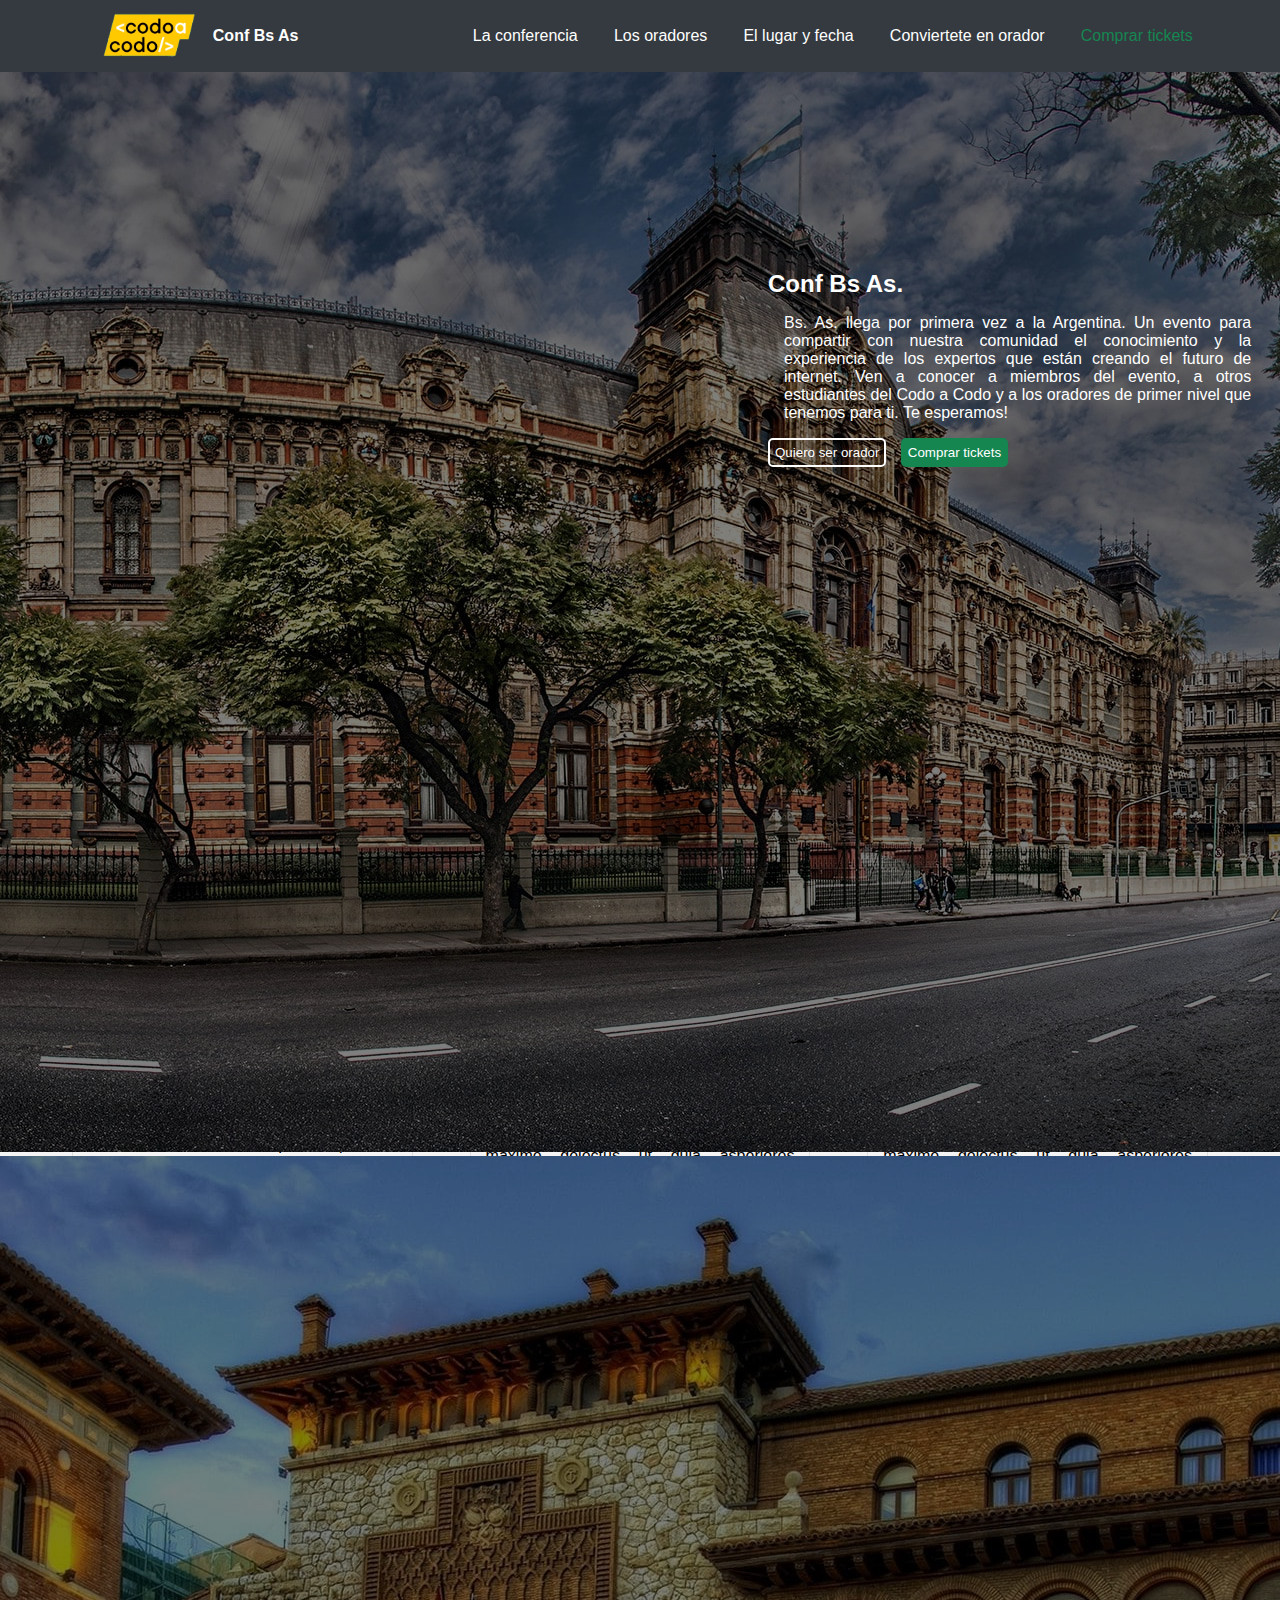
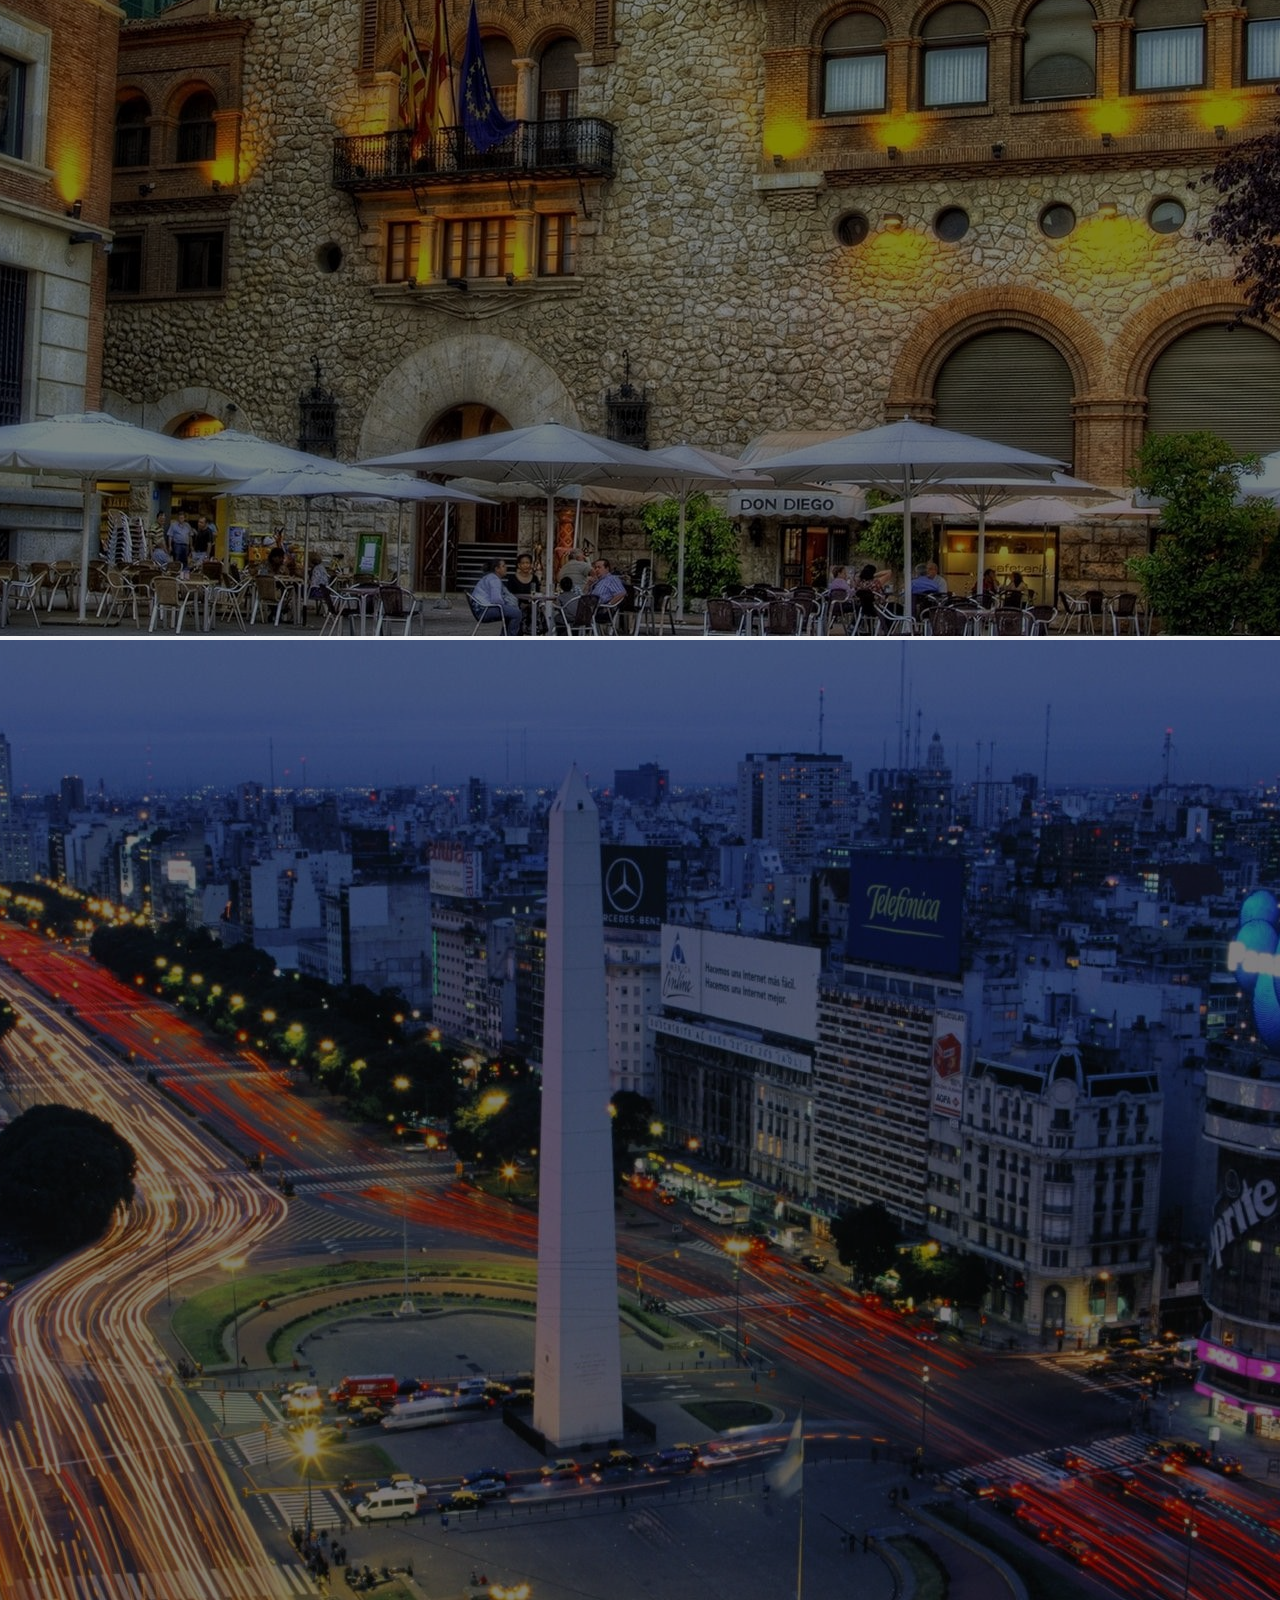
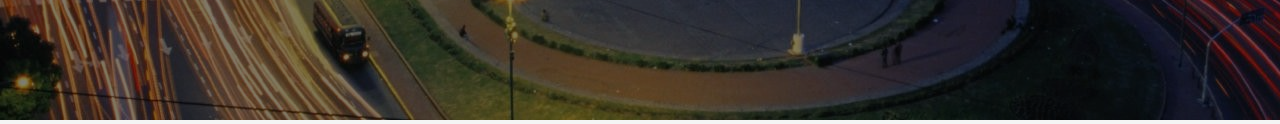
==== index.html @ 7a4472c9 "diseño del sitio" ====
<!DOCTYPE html>
<html lang="es">

<head>
    <meta charset="UTF-8">
    <meta name="viewport" content="width=device-width, initial-scale=1.0">

    <title>Conferencia Bs. As</title>

    <link rel="stylesheet" href="css/main.css">
    <link href="https://cdn.jsdelivr.net/npm/bootstrap@5.3.2/dist/css/bootstrap.min.css" rel="stylesheet"
        integrity="sha384-T3c6CoIi6uLrA9TneNEoa7RxnatzjcDSCmG1MXxSR1GAsXEV/Dwwykc2MPK8M2HN" crossorigin="anonymous">
    <script src="https://cdn.jsdelivr.net/npm/bootstrap@5.3.2/dist/js/bootstrap.bundle.min.js"
        integrity="sha384-C6RzsynM9kWDrMNeT87bh95OGNyZPhcTNXj1NW7RuBCsyN/o0jlpcV8Qyq46cDfL"
        crossorigin="anonymous"></script>
    <link rel="icon" href="img/icono.ico">
</head>

<body>
    <header>
        <div class="logo">
            <a href="index.html">
                <img src="img/logo.png" alt="logo">
                <h1>Conf Bs As</h1>
            </a>
        </div>
        <label for="menu-toggle" class="menu-icon">&#9776;</label>
        <input type="checkbox" class="menu-toggle" id="menu-toggle">
        <nav class="menu" class="nav" id="nav">
            <ul class="nav-list">
                <li><a href="#">La conferencia</a></li>
                <li><a href="#losOradores">Los oradores</a></li>
                <li><a href="#lugarFecha">El lugar y fecha</a></li>
                <li><a href="#seOrador">Conviertete en orador</a></li>
                <li><a href="comprarTicket.html" class="menuItemColorGreen">Comprar tickets</a></li>
            </ul>
        </nav>
    </header>

    <main>
        <section class="section-carousel" id="carouselExampleAutoplaying" class="carousel slide" data-bs-ride="carousel"
            data-bs-interval="4000" data-bs-pause="false">
            <div class="carousel-inner">
                <div class="carousel-item active">
                    <img src="img/carousel/ba1-min.jpg" class="d-block w-100" alt="...">
                </div>
                <div class="carousel-item">
                    <img src="img/carousel/ba2-min.jpg" class="d-block w-100" alt="...">
                </div>
                <div class="carousel-item">
                    <img src="img/carousel/ba3-min.jpg" class="d-block w-100" alt="...">
                </div>
            </div>
        </section>
        <section class="section-carousel-leyenda">
            <div class="carousel-leyenda-titulo">
                <h2>Conf Bs As.</h2>
            </div>
            <div class="carousel-leyenda-detalle">
                <p>Bs. As. llega por primera vez a la Argentina. Un evento para compartir con nuestra comunidad el
                    conocimiento y la
                    experiencia de los expertos que están creando el futuro de internet. Ven a conocer a miembros
                    del evento, a otros estudiantes del Codo a Codo y a los oradores de primer nivel que tenemos
                    para ti. Te esperamos!
                </p>
            </div>
            <div class="carousel-leyenda-botones">
                <a href="#seOrador"><button class="carousel-btn-orador">Quiero ser orador</button></a>
                <a href="#seOrador"><button class="carousel-btn-tickets">Comprar tickets</button></a>
            </div>
        </section>

        <section id="losOradores" class="titulo-section-oradores">
            <h2><span id="titulo-parte-oradores">CONOCE A LOS</span><br><strong>ORADORES</strong></h2>
        </section>
        <section class="section-tarjetas-oradores">
            <div class="unaTarjeta">
                <figure>
                    <img src="img/tarjetas/steve-min.jpg" alt="">
                </figure>
                <div class="tarjeta-botones">
                    <div class="tarjeta-botones-b1">
                        <h3>JavaScript</h3>
                    </div>
                    <div class="tarjeta-botones-b2">
                        <h3>React</h3>
                    </div>
                </div>
                <div class="tarjeta-titulo">
                    <h2>Steve Jobs</h2>
                </div>
                <div class="cuerpo-tarjeta">
                    <p>Lorem ipsum dolor sit amet, consectetur adipisicing elit. Quisquam fugiat tempora eius ad, unde
                        repellendus repudiandae maxime delectus ut quia asperiores inventore odio cumque quasi
                        consequuntur. Vitae optio aut architecto!</p>
                </div>
            </div>
            <div class="unaTarjeta">
                <figure>
                    <img src="img/tarjetas/bill-min.jpg" alt="">
                </figure>
                <div class="tarjeta-botones">
                    <div class="tarjeta-botones-b1">
                        <h3>JavaScript</h3>
                    </div>
                    <div class="tarjeta-botones-b2">
                        <h3>React</h3>
                    </div>
                </div>
                <div class="tarjeta-titulo">
                    <h2>Bill Gates</h2>
                </div>
                <div class="cuerpo-tarjeta">
                    <p>Lorem ipsum dolor sit amet, consectetur adipisicing elit. Quisquam fugiat tempora eius ad, unde
                        repellendus repudiandae maxime delectus ut quia asperiores inventore odio cumque quasi
                        consequuntur. Vitae optio aut architecto!</p>
                </div>
            </div>
            <div class="unaTarjeta">
                <figure>
                    <img src="img/tarjetas/ada-min.jpeg" alt="">
                </figure>
                <div class="tarjeta-botones">
                    <div class="tarjeta-botones-b1-ada">
                        <h3>Negocios</h3>
                    </div>
                    <div class="tarjeta-botones-b2-ada">
                        <h3>Startups</h3>
                    </div>
                </div>
                <div class="tarjeta-titulo">
                    <h2>Ada Lovelace</h2>
                </div>
                <div class="cuerpo-tarjeta">
                    <p>Lorem ipsum dolor sit amet, consectetur adipisicing elit. Quisquam fugiat tempora eius ad, unde
                        repellendus repudiandae maxime delectus ut quia asperiores inventore odio cumque quasi
                        consequuntur. Vitae optio aut architecto!</p>
                </div>
            </div>
        </section>
        <br>


        <section id="lugarFecha" class="bsasOctubre">

            <img src="img/BsAsOctubre/001.jpg" alt="">

            <div class="bsasOctubre-contenido">
                <div class="bsasOctubre-contenido-titulo">
                    <h2>Bs As - Octubre</h2>
                </div>
                <div class="bsasOctubre-contenido-descripcion">
                    <p>Buenos Aires es la provincia y localidad más grande del estado Argentina, en los Estados Unidos.
                        Honolulu es la más sureña de entre las principales ciudad estadounidenses. Aunque el nombre del
                        Honolulu se refiere al área urbana en la costa sureste de la isla de Oahu, la ciudad y el
                        condado de Honolulu han formado una ciudad-condado consolidada que cubre toda la ciudad
                        (aproximadamente 600 km&sup2 de superficie).</p>
                    <div class="bsasOctubre-contenido-boton">
                        <a href="#"><button>Conocé más</button></a>
                    </div>
                </div>
            </div>
        </section>
        <br>
        <section id="seOrador" class="seOrador-container">
            <div class="seOrador-container-titulo">
                <h2><span id="titulo-parte-oradores">CONVIÉRTETE EN UN</span><br><strong>ORADOR</strong></h2>
            </div>
            <div class="anotacion">
                <p>Anótate como orador para dar una charla ignite. Cuéntanos de qué quieres hablar!</p>
            </div>
            <form action="https://formspree.io/f/xwkdwrwz" method="POST" target="_blank">
                <fieldset>
                    <div class="form-nombApell">
                        <input class="nombre" size="40" name="nombre" placeholder=" Nombre" required>
                        <input size="40" type="text" name="apellido" placeholder=" Apellido" required>
                    </div>
                    <div class="comentarios">
                        <textarea name="comentario" id="comentario" cols="89.5" rows="5"
                            placeholder=" Sobre qué quieres hablar?"></textarea>
                        <div class="aviso">
                            <small class="form-text text-muted">Recuerda incluir un titulo para tu charla.</small>
                        </div>
                    </div>
                    <br>
                    <input class="btn-enviar-orador" type="submit" value="Enviar" id="btn-enviar">
                </fieldset>
            </form>
            </div>
        </section> 
        <br>
    </main>
    <footer>
        <nav>
            <ul>
                <li><a href="#">Preguntas Frecuentes</a></li>
                <li><a href="#">Contáctanos</a></li>
                <li><a href="#">Prensa</a></li>
                <li><a href="#">Conferencias</a></li>
                <li><a href="#">Términos y condiciones</a></li>
                <li><a href="#">Privacidad</a></li>
                <li><a href="#">Estudiantes</a></li>
            </ul>
        </nav>
    </footer> 
    <script>
        const menuToggle = document.getElementById("menu-toggle");
        const menu = document.querySelector(".menu");

        menuToggle.addEventListener("change", function () {
            if (menuToggle.checked) {
                menu.classList.add("active");
            } else {
                menu.classList.remove("active");
            }
        });
    </script>
</body>

</html>
---- css/main.css ----
*,
*::before,
*::after {
    box-sizing: border-box;
}

* {
    margin: 0;
    padding: 0;
}

body {
    font-family: Arial, sans-serif;
    margin: 0;
    padding: 0;
    background-color: #f4f4f4;

}



/* HEADER
*******************/
header {
    display: flex;
    justify-content: space-around;
    background-color: #353a40;
    height: 4.5em;
    width: 100%;
}

.menu-icon,
.menu-toggle {
    display: none;
}

.logo {}

.logo a {
    display: flex;
    align-items: center;
    text-decoration: none;

}

.logo img {
    height: 4.5em;
}

.logo h1 {
    font-size: 1em;
    width: 100%;
    color: white;
}

.nav {
    height: 4.5em;
    width: 55%;
}

.nav-list {
    display: flex;
    justify-content: space-between;
    list-style-type: none;
    align-items: center;
    width: 45em;
    height: 4.5em;
}

.nav-list,
li a {
    text-decoration: none;
    color: white;
    font-size: 1em;
}

.menuItemColorGreen {
    color: #168651;
}

/* ///////////////////////////// */
main {
    display: flex;
    flex-direction: column;
    align-items: center;
}

/* SECTION CAROUSEL */

.section-carousel {
    height: 33.8em;
    background-color: black;

}

.carousel-inner {
    height: 33.8em;
}

.section-carousel img {
    filter: brightness(50%);
    background-size: cover;
}




/* SECTION CAROUSEL LEYENDA */

.section-carousel-leyenda {
    position: absolute;
    top: 16.9em;
    left: 60%;
    right: 1%;
}

.carousel-leyenda-detalle {
    text-align: justify;
}

.carousel-leyenda-titulo,
.carousel-leyenda-detalle {
    color: white;
}

.carousel-btn-orador {
    position: relative;
    right: 0%;
    border-radius: 5px;
    background-color: transparent;
    color: white;
    border: 2px solid white;
    padding: 1%;
}

.carousel-btn-tickets {
    margin-left: 2%;
    border-radius: 5px;
    background-color: #168651;
    color: white;
    border: 2px solid #168651;
    padding: 1%;
}



/* /////////////////////////// */



/* SECTION ORADORES - TITULO */

.titulo-section-oradores {
    text-align: center;
    display: flex;
    flex-direction: column;
    justify-content: center;
}

#titulo-parte-oradores {
    font-weight: normal;
    font-size: 50%;
}


.section-tarjetas-oradores {
    display: flex;
    justify-content: center;
    justify-content: space-between;
    width: 71em;
    height: 90%;
}

.unaTarjeta {
    width: 30%;
    border: 1px solid #dededc;
}

.unaTarjeta figure {
    width: 100%;
}

.unaTarjeta figure img {
    width: 100%;
}

.botones h3 {
    font-size: 20px;
    color: white;
}

.tarjeta-titulo h2 {
    color: white;
}

.cuerpo-tarjeta p {
    color: white;
    text-align: justify;
}

.tarjeta-botones {
    width: 100%;
    display: flex;
    align-items: center;
}

.tarjeta-botones-b1 {
    display: flex;
    align-items: center;
    justify-content: center;
    background-color: #fdc004;
    border-radius: 5px;
    height: 100%;
    padding: 6px 10px 2px 10px;
    margin-right: 10px;
    margin-left: 10px;
}

.tarjeta-botones-b2 {
    background-color: #0acaf0;
    display: flex;
    align-items: center;
    justify-content: center;
    border-radius: 5px;
    height: 100%;
    padding: 6px 10px 2px 10px;
    margin-right: 10px;
    margin-left: 10px;
    color: white;
}

.tarjeta-botones h3 {
    font-size: 100%;

}

.tarjeta-botones-b1-ada {
    background-color: #697577;
    display: flex;
    align-items: center;
    justify-content: center;
    border-radius: 5px;
    height: 100%;
    padding: 6px 10px 2px 10px;
    margin-right: 10px;
    margin-left: 10px;
    color: white;
}

.tarjeta-botones-b2-ada {
    background-color: #da3544;
    display: flex;
    align-items: center;
    justify-content: center;
    border-radius: 5px;
    height: 100%;
    padding: 6px 10px 2px 10px;
    margin-right: 10px;
    margin-left: 10px;
    color: white;
}

.cuerpo-tarjeta p {
    color: black;
    margin-left: 15px;
    margin-right: 15px;
}

.tarjeta-titulo h2 {
    color: black;
}

.tarjeta-titulo {
    margin-top: 10px;
    margin-left: 15px;
}

@media (max-width: 767px) {}

/* ////////////////////// */



.bsasOctubre {
    width: 100%;
    height: 1%;
    display: flex;
    justify-content: center;
    background-color: black;

}


.bsasOctubre img {
    width: 50%;
}


.bsasOctubre-contenido {
    width: 50%;
    background-color: #353a40;

}

.bsasOctubre-contenido-descripcion {
    width: 100vh;
}

.bsasOctubre-contenido-titulo h2 {
    color: white;
}

.bsasOctubre-contenido-descripcion p {
    color: white;
}

.bsasOctubre-contenido-boton {
    margin-left: 15px;
    margin-top: 15px;
    margin-right: 15px;
}

.bsasOctubre-contenido-boton button {
    border-radius: 5px;
    background-color: transparent;
    color: white;
    border: 2px solid white;
    padding: 5px 5px 5px 5px;
}

.bsasOctubre-contenido-titulo h2 {
    margin-left: 15px;
    margin-top: 15px;
    margin-right: 15px;
}

.bsasOctubre-contenido-descripcion p {

    margin-left: 15px;
    margin-top: 15px;
    margin-right: 15px;

}

/* //////////////////////////////////// */

/* SECTION SE ORADOR */

.seOrador-container {
    display: flex;
    flex-direction: column;
    align-items: center;
    justify-content: center;
}

.form-nombApell {
    margin-bottom: 10px;
}

.comentario {
    display: flex;
    flex-direction: column;

}

#btn-enviar {
    background-color: #96c93e;
    width: 100%;
    color: white;
    border: 1px solid #96c93e;
    border-radius: 5px;
    padding: 5px;
}


footer {
    height: 10vh;
    width: 100%;
    background-color: #1d4255;
}

footer nav ul {
    display: flex;
    list-style-type: none;
    justify-content: space-around;
    align-items: center;
    height: 10vh;
}

footer nav ul li a {
    text-decoration: none;
    color: white;
}

/* DISEÑO SCROLL */

::-webkit-scrollbar {
    width: 5px;
}

::-webkit-scrollbar-thumb {
    background: #888;
}

::-webkit-scrollbar-track {
    background: #f1f1f1;
}


@media (max-width: 767px) {

    header {
        color: #fff;


        justify-content: space-between;

    }


    .menu-icon {
        display: block;
        cursor: pointer;
        font-size: 24px;
        color: #fff;
        order: 2;
        width: 20%;
        text-align: center;
        height: 1%;
        position: relative;
        top: 0.5em;


    }

    .nav-list {
        height: 100%;
        display: flex;
        flex-direction: column;
        width: 100%;
    }

    .menu {
        display: none;
        background-color: #353a40;
        position: absolute;
        right: 0;
        width: 100%;
        text-align: center;
        height: 50%;
        top: 10%;


    }

    .menu.active {
        display: block;
        position: absolute;
        z-index: 1;
    }

    .menu ul {
        list-style: none;
        padding: 0;
    }

    .menu li {
        margin: 10px 0;
    }

    .menu a {
        text-decoration: none;
        color: #fff;
        font-size: 18px;
    }

    .menu a:hover {
        text-decoration: underline;
    }

    .nav-list li a {
        font-size: 100%;
    }




    header {
        width: 100%;
        height: 10%;
    }

    .logo {
        width: 60%;
    }

    .logo img {
        height: 4em;
    }

    .logo h1 {
        font-size: 1em;
    }

    .section-carousel {
        height: 22.3em;

    }

    .section-carousel-leyenda {
        position: static;
        margin-top: 8%;
        padding: 5%;
    }

    .carousel-leyenda-titulo,
    .carousel-leyenda-detalle,
    .carousel-btn-orador {
        color: black;

    }

    .carousel-btn-orador {
        border: 2px solid black;
    }

    .carousel-leyenda-botones {
        text-align: center;
    }

    .section-tarjetas-oradores {
        flex-direction: column;
        align-items: center;
        max-width: 100%;
    }

    .unaTarjeta {
        width: 100%;
        margin-top: 1%;
    }

    .bsasOctubre {
        display: flex;
        flex-direction: column;
        background-color: red;
        height: 100%;
        width: 100%;
    }

    .bsasOctubre-contenido {
        width: 100%;
        padding: 2%;
        height: 100%;
    }

    .bsasOctubre img {
        width: 100%;
    }

    .bsasOctubre-contenido-descripcion {
        width: 100%;
    }

    .anotacion {
        text-align: center;
    }

    .form-nombApell {
        display: flex;
        flex-direction: column;
        width: 100%;
        text-align: center;
    }

    fieldset {
        display: flex;
        flex-direction: column;
        text-align: center;
    }

    .form-nombApell {
        display: flex;
        align-items: center;
        text-align: center;
    }

    .form-nombApell input {
        width: 50%;
        margin: 1%;
    }

    #comentario {
        width: 50%;
        margin-left: 1%;
    }



    footer {
        width: 100%;
        height: 50vw;

    }

    footer nav {
        height: 100%;
    }

    footer nav ul {
        height: 100%;
        width: 100%;
        display: flex;
        flex-direction: column;

    }
}

/******* Página ComprarTicket *******/

.contenedor-principal{
    
    
}

.contenedor-secundario{
    background-color: green;
    width: 57%;
    align-items: center;
    display: flex;
    flex-direction: column;
    height: 100%;
}

.contenedor-tarjetas-descuentos{
    display: flex;
    justify-content: space-between;
    background-color: #007bff;
    /* width: 5em; */
    width: 100%;
    
}

.una-tarjeta-descuento{
    height: 15em;
    width: 15em;
    background-color: white;
    text-align: center;
    /* margin-left: 10px; */
}

#estudiante{
    color: black;
    border: 1.5px solid #007bff;
    
}
#trainee{
    color: black;
    border: 1.5px solid #17a2b8;
}
#junior{
    color: black;
    border: 1.5px solid #ffc107;
}

.una-tarjeta-descuento h2, p{
    margin: 1em;
}

.una-tarjeta-descuento 

.porcentaje{
    font-weight: bold;
}

.una-tarjeta-descuento h2{
    font-size: 1.5em;
}

.tiene-descuento-texto{
    font-size: 1.2em;
}

.presentar-doc-texto{
    color: #6c757d;
    font-size: 0.9em;
}


.contenedor-titulo-ticket{
    background-color: white;
    text-align: center;
    
}

#titulo-valor-ticket{
    font-weight: bold;
    font-size: 1.8em;
}

.contenedor-formulario{
    background-color: #353a40;
    width: 100%;
}

.form-nombre{
    width: 50%;
    height: 2.5em;
}
.form-apellido{
    width: 50%;
    height: 2.5em;
}
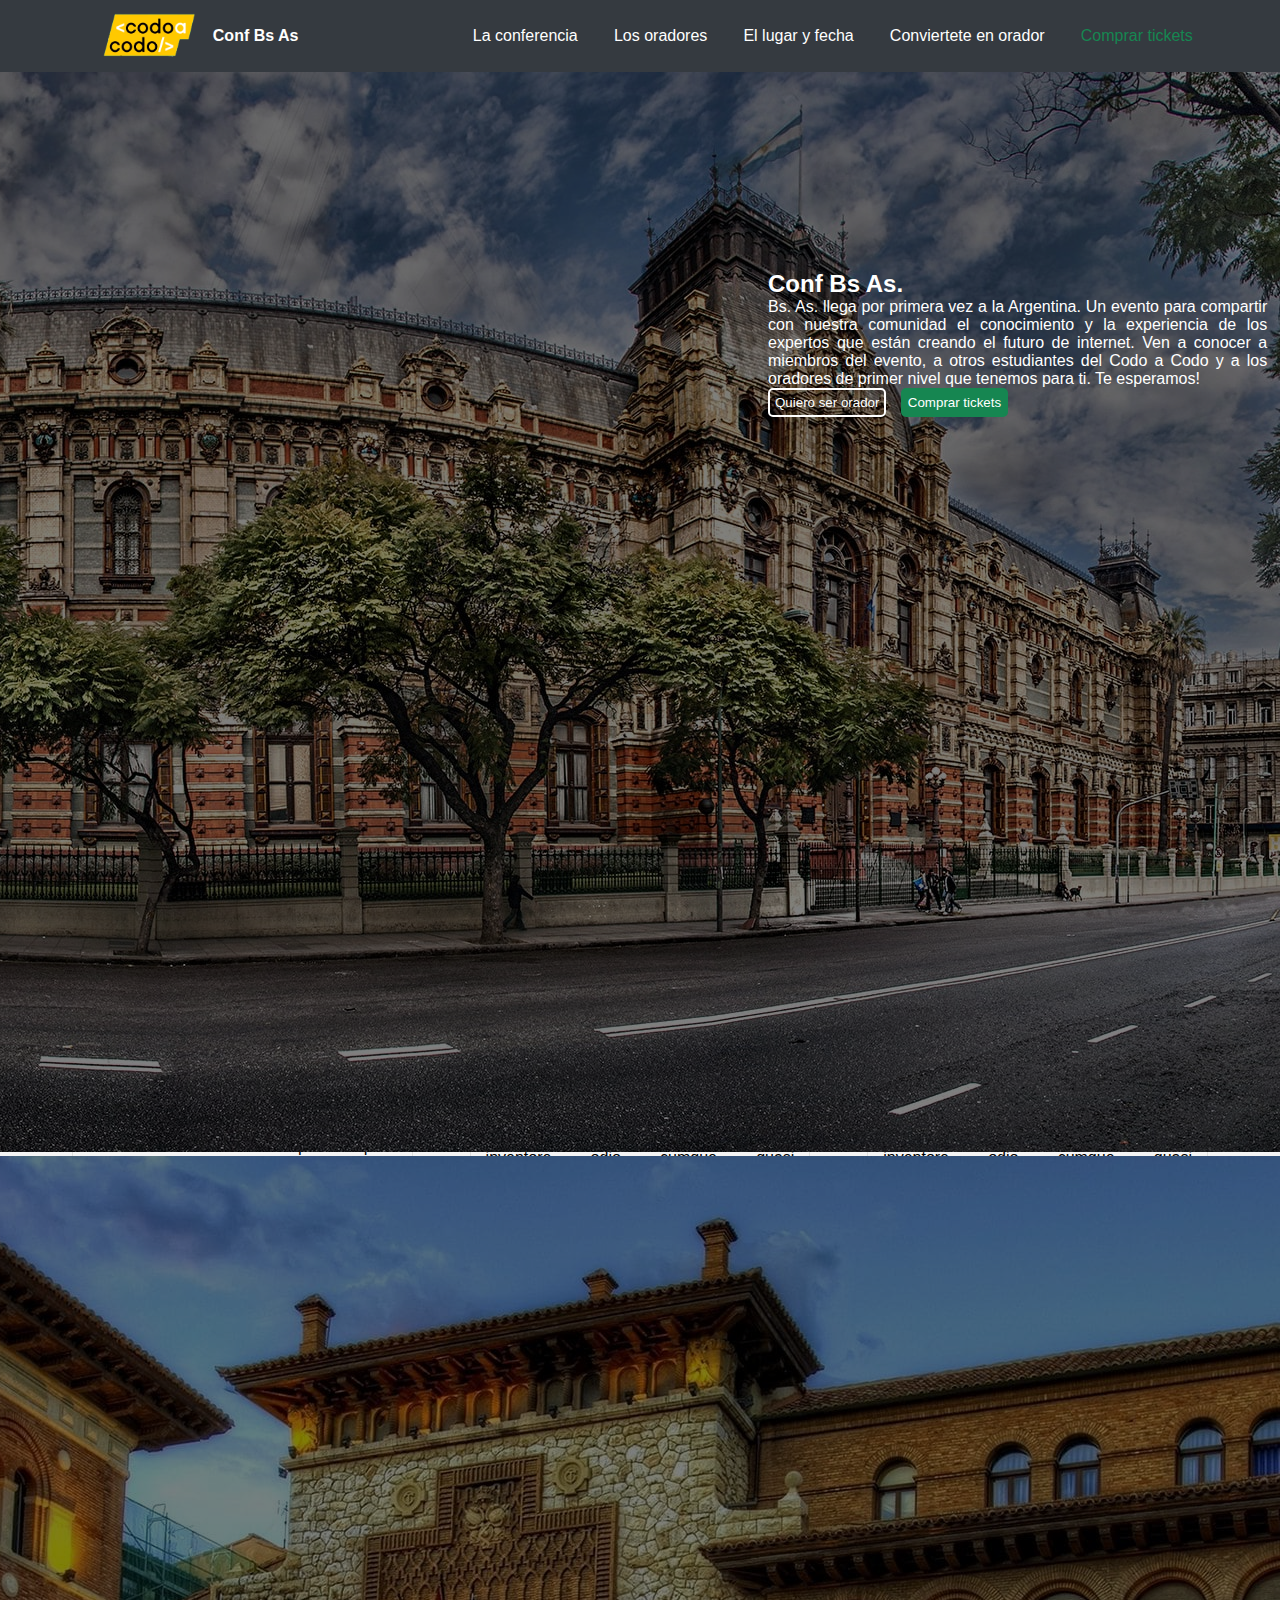
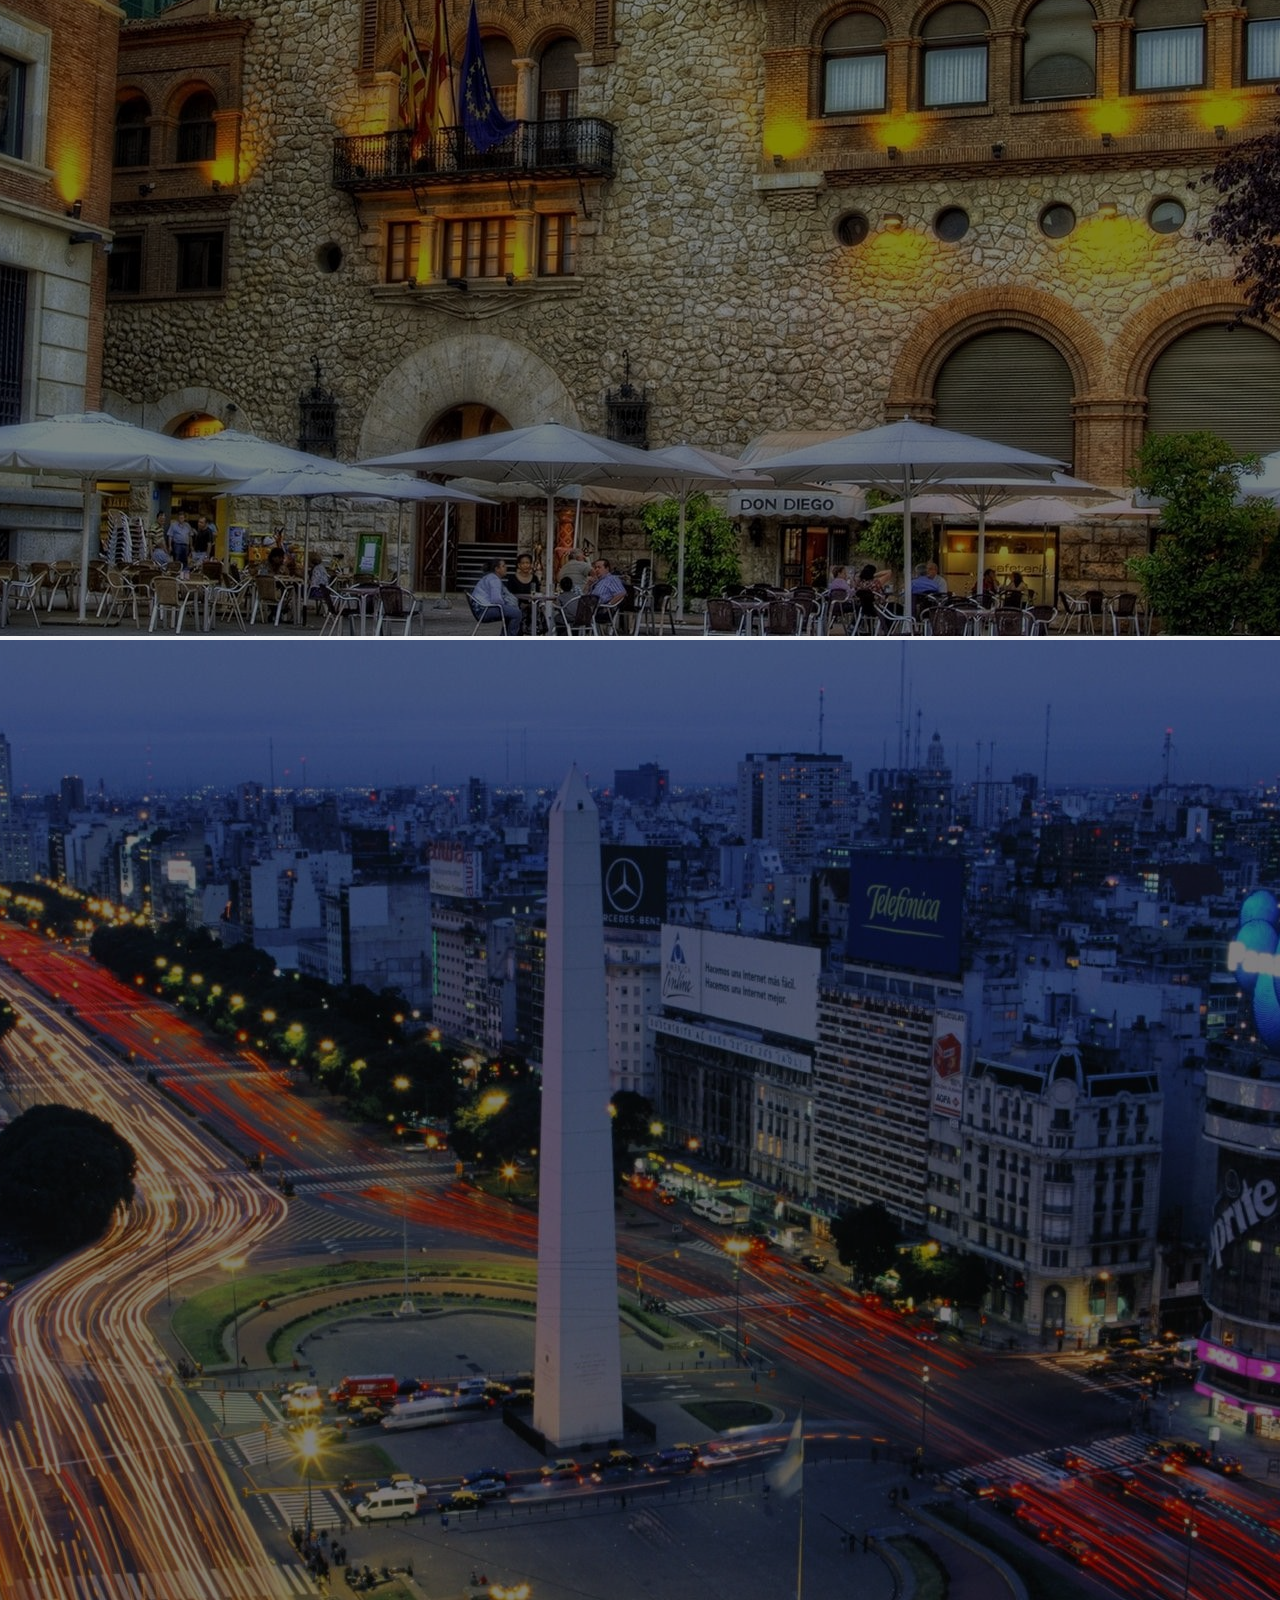
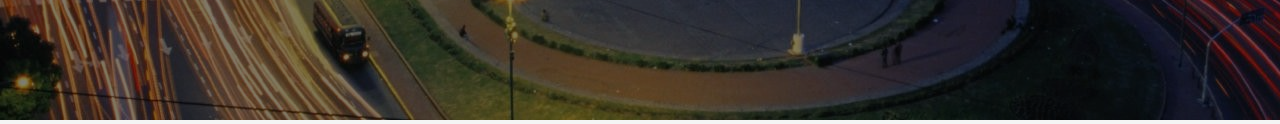
==== commit 328c4648: "Lista para presentar" ====
--- a/index.html
+++ b/index.html
@@ -4,10 +4,9 @@
 <head>
     <meta charset="UTF-8">
     <meta name="viewport" content="width=device-width, initial-scale=1.0">
-
     <title>Conferencia Bs. As</title>
-
     <link rel="stylesheet" href="css/main.css">
+    
     <link href="https://cdn.jsdelivr.net/npm/bootstrap@5.3.2/dist/css/bootstrap.min.css" rel="stylesheet"
         integrity="sha384-T3c6CoIi6uLrA9TneNEoa7RxnatzjcDSCmG1MXxSR1GAsXEV/Dwwykc2MPK8M2HN" crossorigin="anonymous">
     <script src="https://cdn.jsdelivr.net/npm/bootstrap@5.3.2/dist/js/bootstrap.bundle.min.js"
@@ -32,7 +31,7 @@
                 <li><a href="#losOradores">Los oradores</a></li>
                 <li><a href="#lugarFecha">El lugar y fecha</a></li>
                 <li><a href="#seOrador">Conviertete en orador</a></li>
-                <li><a href="comprarTicket.html" class="menuItemColorGreen">Comprar tickets</a></li>
+                <li><a href="comprar Ticket.html" style="color: #168651;" >Comprar tickets</a></li>
             </ul>
         </nav>
     </header>
@@ -66,7 +65,7 @@
             </div>
             <div class="carousel-leyenda-botones">
                 <a href="#seOrador"><button class="carousel-btn-orador">Quiero ser orador</button></a>
-                <a href="#seOrador"><button class="carousel-btn-tickets">Comprar tickets</button></a>
+                <a href="Comprar Ticket.html"><button class="carousel-btn-tickets">Comprar tickets</button></a>
             </div>
         </section>
 
@@ -187,7 +186,7 @@
                 </fieldset>
             </form>
             </div>
-        </section> 
+        </section>
         <br>
     </main>
     <footer>
@@ -202,7 +201,7 @@
                 <li><a href="#">Estudiantes</a></li>
             </ul>
         </nav>
-    </footer> 
+    </footer>
     <script>
         const menuToggle = document.getElementById("menu-toggle");
         const menu = document.querySelector(".menu");
--- a/css/main.css
+++ b/css/main.css
@@ -34,7 +34,6 @@
     display: none;
 }
 
-.logo {}
 
 .logo a {
     display: flex;
@@ -74,9 +73,7 @@
     font-size: 1em;
 }
 
-.menuItemColorGreen {
-    color: #168651;
-}
+
 
 /* ///////////////////////////// */
 main {
@@ -275,8 +272,6 @@
     margin-left: 15px;
 }
 
-@media (max-width: 767px) {}
-
 /* ////////////////////// */
 
 
@@ -406,15 +401,11 @@
     background: #f1f1f1;
 }
 
-
 @media (max-width: 767px) {
 
     header {
         color: #fff;
-
-
         justify-content: space-between;
-
     }
 
 
@@ -597,118 +588,24 @@
 
 
     footer {
-        width: 100%;
-        height: 50vw;
-
-    }
-
-    footer nav {
-        height: 100%;
+        display: flex;
+        justify-content: center;
+        height: 16em;
     }
 
     footer nav ul {
-        height: 100%;
-        width: 100%;
         display: flex;
         flex-direction: column;
-
-    }
-}
-
-/******* Página ComprarTicket *******/
-
-.contenedor-principal{
-    
-    
-}
-
-.contenedor-secundario{
-    background-color: green;
-    width: 57%;
-    align-items: center;
-    display: flex;
-    flex-direction: column;
-    height: 100%;
-}
-
-.contenedor-tarjetas-descuentos{
-    display: flex;
-    justify-content: space-between;
-    background-color: #007bff;
-    /* width: 5em; */
-    width: 100%;
-    
-}
-
-.una-tarjeta-descuento{
-    height: 15em;
-    width: 15em;
-    background-color: white;
-    text-align: center;
-    /* margin-left: 10px; */
-}
-
-#estudiante{
-    color: black;
-    border: 1.5px solid #007bff;
-    
-}
-#trainee{
-    color: black;
-    border: 1.5px solid #17a2b8;
-}
-#junior{
-    color: black;
-    border: 1.5px solid #ffc107;
-}
-
-.una-tarjeta-descuento h2, p{
-    margin: 1em;
-}
-
-.una-tarjeta-descuento 
-
-.porcentaje{
-    font-weight: bold;
-}
-
-.una-tarjeta-descuento h2{
-    font-size: 1.5em;
-}
-
-.tiene-descuento-texto{
-    font-size: 1.2em;
-}
-
-.presentar-doc-texto{
-    color: #6c757d;
-    font-size: 0.9em;
-}
-
-
-.contenedor-titulo-ticket{
-    background-color: white;
-    text-align: center;
-    
-}
-
-#titulo-valor-ticket{
-    font-weight: bold;
-    font-size: 1.8em;
-}
-
-.contenedor-formulario{
-    background-color: #353a40;
-    width: 100%;
-}
-
-.form-nombre{
-    width: 50%;
-    height: 2.5em;
-}
-.form-apellido{
-    width: 50%;
-    height: 2.5em;
-}
-
-
+        align-items: center;
+        list-style: none;
+        padding: 0;
+
+    }
+
+    footer nav ul li {
+        margin: 5px 0;
+        position: relative;
+        top: 100px;
+    }
+
+}